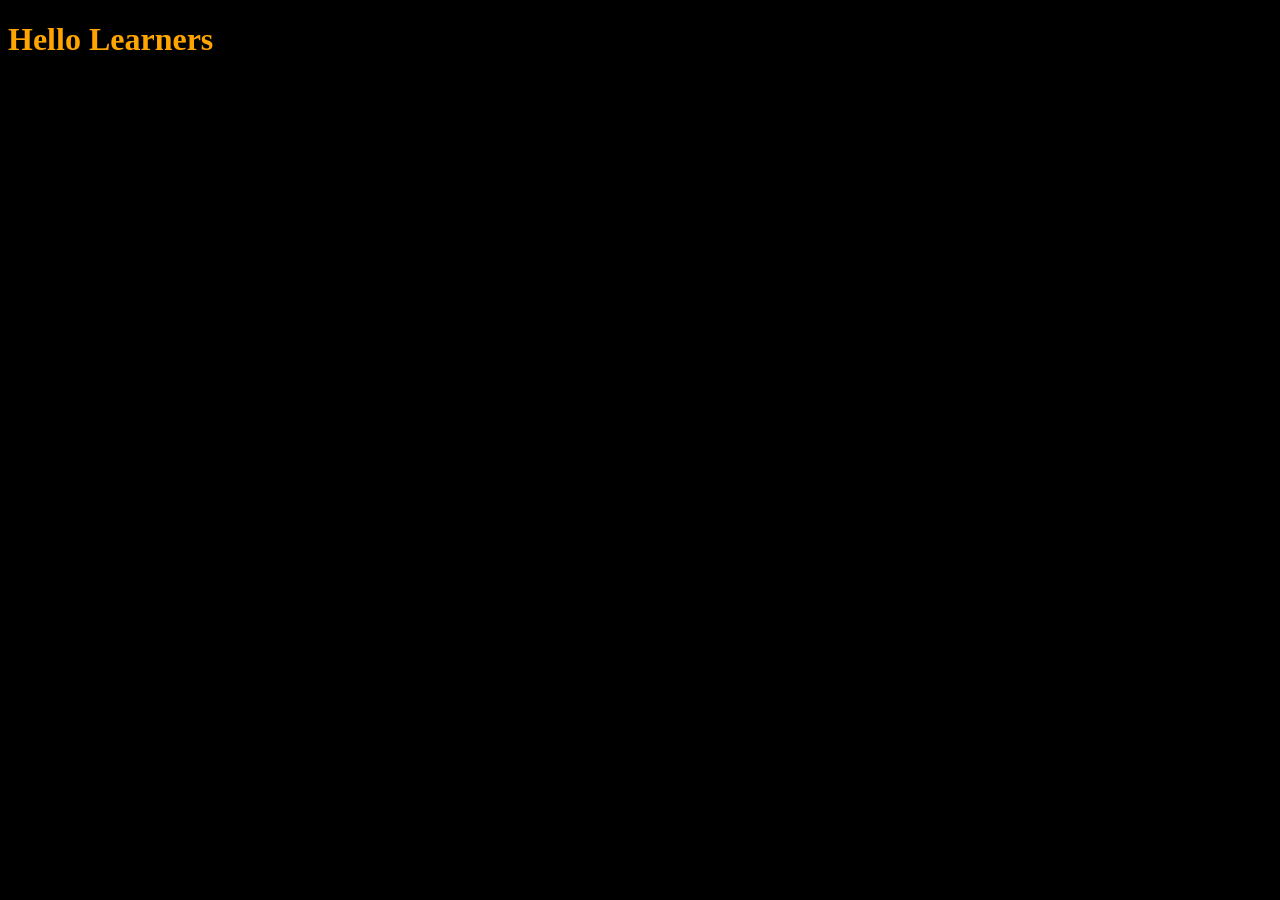
==== index.html @ 24c32b8d "first commit" ====
<!DOCTYPE html>
<html lang="en">
<head>
    <meta charset="UTF-8">
    <meta name="viewport" content="width=device-width, initial-scale=1.0">
    <title>Document</title>
    <link rel="stylesheet" href="style.css">
</head>
<body>
    <h1>Hello Learners</h1>
</body>
</html>
---- style.css ----
h1 {
    color: orange;
}
*{
    background-color: black;
}
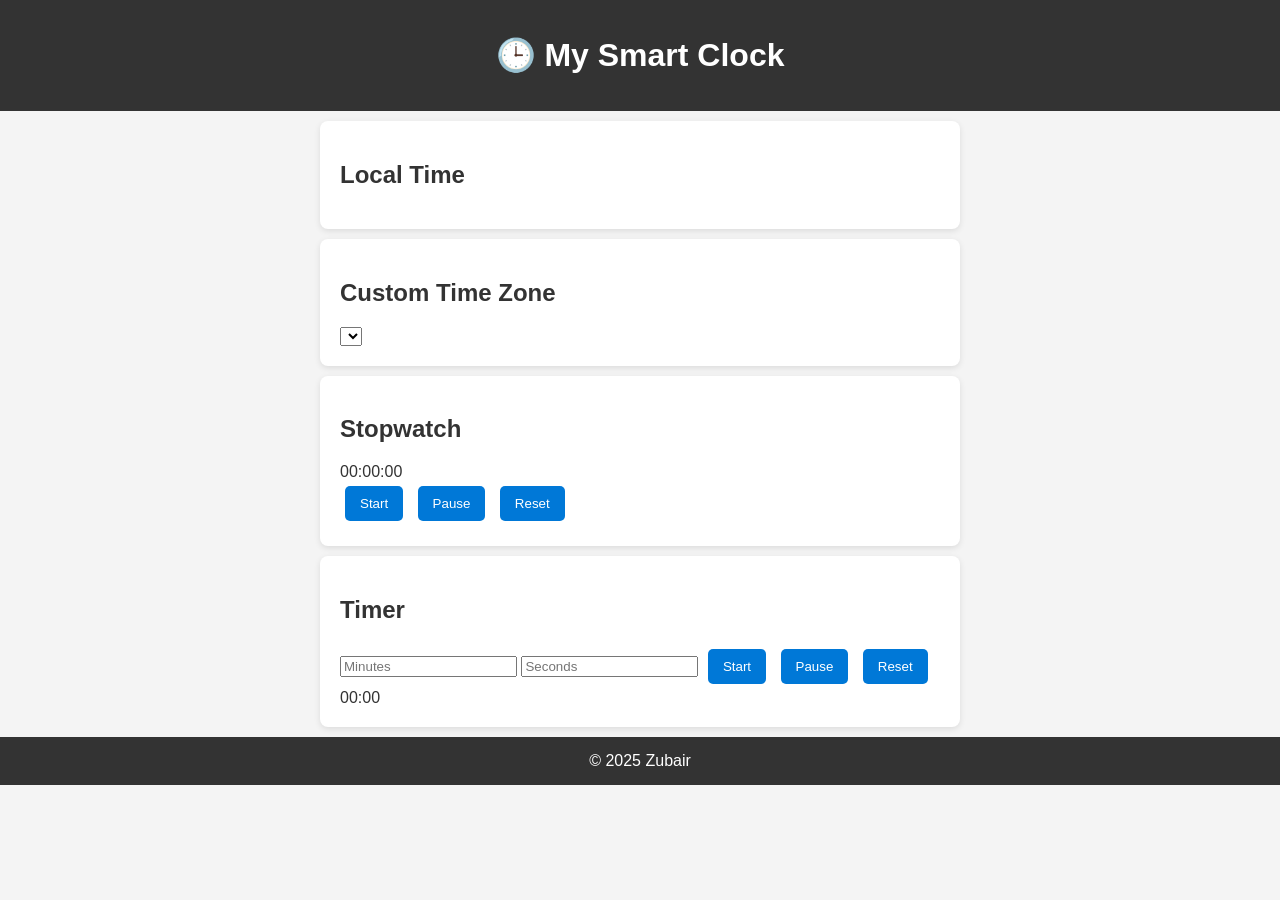
==== commit ff8b5a88: "version 3.0" ====
--- a/index.html
+++ b/index.html
@@ -1,12 +1,46 @@
 <!DOCTYPE html>
 <html lang="en">
 <head>
-    <meta charset="UTF-8">
-    <meta name="viewport" content="width=device-width, initial-scale=1.0">
-    <title>Document</title>
-    <link rel="stylesheet" href="style.css">
+  <meta charset="UTF-8">
+  <meta name="viewport" content="width=device-width, initial-scale=1.0">
+  <title>Zubair's Clock App</title>
+  <link rel="stylesheet" href="style.css">
 </head>
 <body>
-    <h1>Hello Learners</h1>
+  <header>
+    <h1>🕒 My Smart Clock</h1>
+  </header>
+
+  <section id="local-time">
+    <h2>Local Time</h2>
+    <div id="clock"></div>
+  </section>
+
+  <section id="timezone">
+    <h2>Custom Time Zone</h2>
+    <select id="timezone-select"></select>
+    <div id="timezone-clock"></div>
+  </section>
+
+  <section id="stopwatch">
+    <h2>Stopwatch</h2>
+    <div id="stopwatch-display">00:00:00</div>
+    <button onclick="startStopwatch()">Start</button>
+    <button onclick="pauseStopwatch()">Pause</button>
+    <button onclick="resetStopwatch()">Reset</button>
+  </section>
+
+  <section id="timer">
+    <h2>Timer</h2>
+    <input type="number" id="minutes" placeholder="Minutes">
+    <input type="number" id="seconds" placeholder="Seconds">
+    <button onclick="startTimer()">Start</button>
+    <button onclick="pauseTimer()">Pause</button>
+    <button onclick="resetTimer()">Reset</button>
+    <div id="timer-display">00:00</div>
+  </section>
+
+  <footer>© 2025 Zubair</footer>
+  <script src="script.js"></script>
 </body>
 </html>
--- a/style.css
+++ b/style.css
@@ -1,6 +1,37 @@
-h1 {
-    color: orange;
+body {
+  font-family: 'Segoe UI', sans-serif;
+  margin: 0;
+  padding: 0;
+  background: #f4f4f4;
+  color: #333;
 }
-*{
-    background-color: black;
+
+header, footer {
+  text-align: center;
+  background: #333;
+  color: #fff;
+  padding: 15px;
+}
+
+section {
+  padding: 20px;
+  margin: 10px auto;
+  max-width: 600px;
+  background: #fff;
+  border-radius: 8px;
+  box-shadow: 0 2px 6px rgba(0,0,0,0.1);
+}
+
+button {
+  margin: 5px;
+  padding: 10px 15px;
+  border: none;
+  background: #0078d7;
+  color: #fff;
+  border-radius: 5px;
+  cursor: pointer;
+}
+
+button:hover {
+  background: #005fa3;
 }
